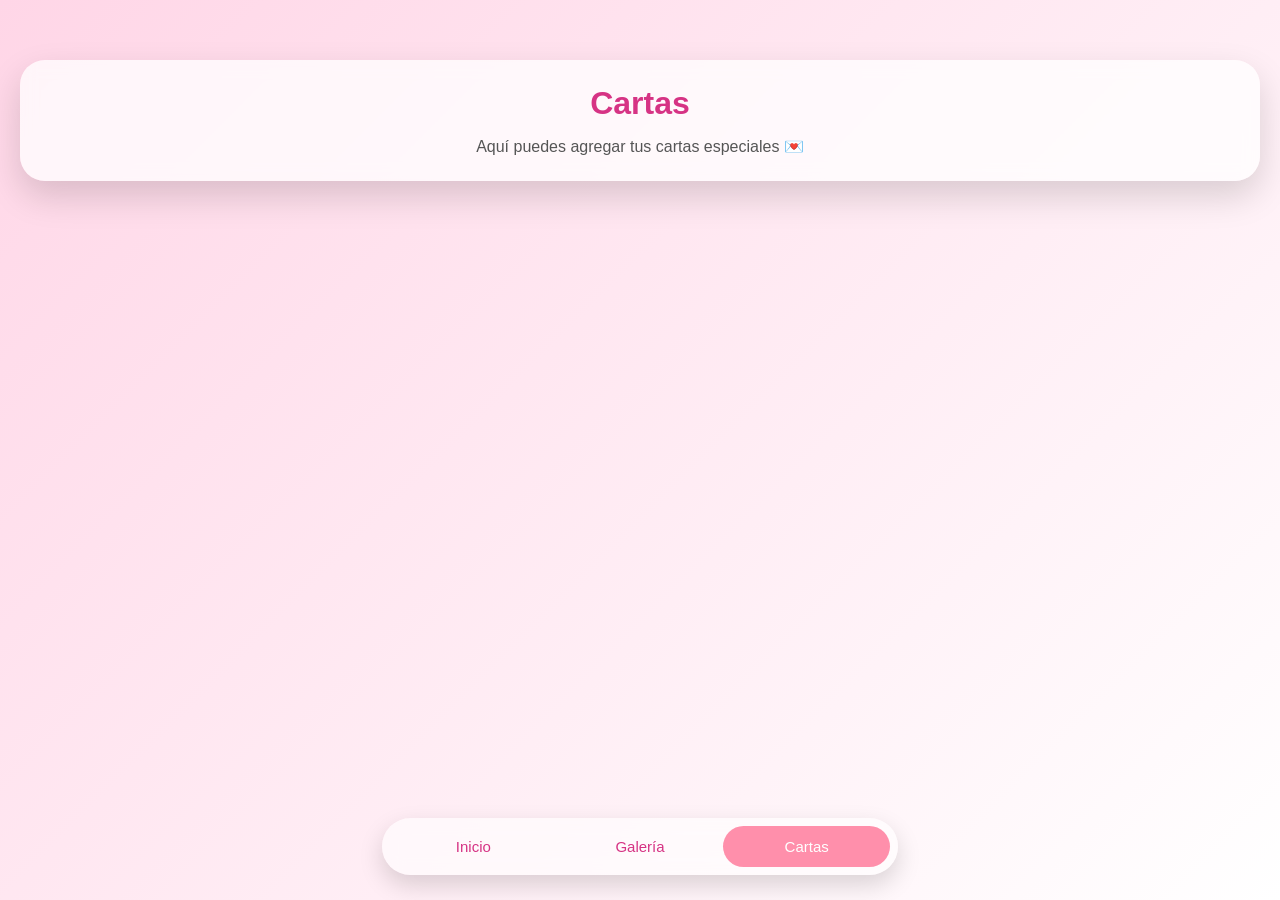
==== cartas.html @ b0435fc4 "Add files via upload" ====
<!DOCTYPE html>
<html lang="es">
<head>
<meta charset="UTF-8">
<meta name="viewport" content="width=device-width, initial-scale=1.0">
<link rel="stylesheet" href="resources/css/style.css">
<title>Cartas</title>
</head>

<body>

<div class="interfaz activa">

<div class="seccion activa">
  <div class="contenido">
    <div class="encabezado-box">
      <h1 class="titulo">Cartas</h1>
      <p class="descripcion">
        Aquí puedes agregar tus cartas especiales 💌
      </p>
    </div>
  </div>
</div>

<div class="menu">
  <button class="item" data-link="inicio.html">Inicio</button>
  <button class="item" data-link="galeria.html">Galería</button>
  <button class="item activo" data-link="cartas.html">Cartas</button>
</div>

</div>

<script src="resources/js/main.js"></script>
</body>
</html>
---- resources/css/style.css ----
body{
  margin:0;
  height:100vh;
  display:flex;
  justify-content:center;
  align-items:center;
  background:linear-gradient(135deg,#ffd6e7,#ffffff);
  font-family:'Segoe UI',sans-serif;
  overflow:hidden;
  opacity:1;
  transition:opacity 0.4s ease;
}

body.fade-out{
  opacity:0;
}

/* ===== ESCENA CARTA ===== */
.escena{
  position:relative;
  width:280px;
  height:180px;
  cursor:pointer;
  transition:opacity 0.6s ease;
}

.sobre{
  position:absolute;
  width:100%;
  height:100%;
  background:#f8a5c2;
  border-radius:12px;
  box-shadow:0 15px 30px rgba(0,0,0,0.2);
  overflow:hidden;
}

.tapa{
  position:absolute;
  width:100%;
  height:100%;
  background:#ec407a;
  clip-path:polygon(0 0, 50% 65%, 100% 0);
  transform-origin:top;
  transition:transform 0.8s ease;
  z-index:3;
}

.papel{
  position:absolute;
  width:90vw;
  max-width:420px;
  height:70vh;
  left:50%;
  top:50%;
  transform:translate(-50%,100%);
  padding:30px;
  box-sizing:border-box;
  border-radius:10px;
  font-size:16px;
  color:#444;
  background:
    repeating-linear-gradient(
      to bottom,
      #fffdf7,
      #fffdf7 28px,
      #f3e9dc 29px
    );
  box-shadow:0 20px 40px rgba(0,0,0,0.25);
  transition:transform 1s ease;
  z-index:2;
}

.abierto .tapa{
  transform:rotateX(180deg);
}

.abierto .papel{
  transform:translate(-50%,-50%);
}

/* ===== INTERFAZ ===== */
.interfaz{
  position:absolute;
  inset:0;
  background:linear-gradient(135deg,#ffd6e7,#ffffff);
  display:flex;
  flex-direction:column;
  justify-content:space-between;
  align-items:center;
}

.seccion{
  width:100%;
}

.contenido{
  text-align:center;
  margin-top:40px;
  padding:20px;
}

.encabezado-box{
  background:rgba(255,255,255,0.75);
  backdrop-filter:blur(8px);
  padding:25px;
  border-radius:25px;
  box-shadow:0 15px 35px rgba(0,0,0,0.15);
  display:flex;
  flex-direction:column;
  align-items:center;
  gap:15px;
}

.titulo{
  color:#d63384;
  margin:0;
}

.descripcion{
  color:#555;
  margin:0;
}

.encabezado-box img{
  width:220px;
  border-radius:20px;
}

/* ===== GALERÍA ===== */
.grid{
  display:grid;
  grid-template-columns:repeat(3,1fr);
  gap:10px;
  padding:20px;
}

.grid img{
  width:100%;
  aspect-ratio:1/1;
  object-fit:cover;
  border-radius:12px;
  cursor:pointer;
  transition:transform 0.3s ease;
}

.grid img:active{
  transform:scale(0.95);
}

/* VISOR */
.lightbox{
  position:fixed;
  inset:0;
  background:rgba(0,0,0,0.7);
  backdrop-filter:blur(8px);
  display:flex;
  justify-content:center;
  align-items:center;
  opacity:0;
  pointer-events:none;
  transition:opacity 0.4s ease;
}

.lightbox.activo{
  opacity:1;
  pointer-events:auto;
}

.lightbox img{
  max-width:90%;
  max-height:80%;
  border-radius:20px;
}

.flecha{
  position:absolute;
  top:50%;
  transform:translateY(-50%);
  font-size:40px;
  color:white;
  cursor:pointer;
  user-select:none;
  padding:20px;
}

.izq{ left:10px; }
.der{ right:10px; }

/* MENU */
.menu{
  width:90%;
  max-width:500px;
  margin-bottom:25px;
  background:rgba(255,255,255,0.6);
  backdrop-filter:blur(10px);
  border-radius:30px;
  display:flex;
  padding:8px;
  box-shadow:0 10px 25px rgba(0,0,0,0.15);
}

.item{
  flex:1;
  border:none;
  background:none;
  padding:12px;
  border-radius:25px;
  font-size:15px;
  cursor:pointer;
  color:#d63384;
  transition:all 0.3s ease;
}

.item.activo{
  background:#ff8fab;
  color:white;
}

/* Caja desplegable */
.info-box{
  position: absolute;
  bottom: 80px;
  width: 85%;
  max-width: 420px;
  padding: 20px;
  border-radius: 20px;

  background: rgba(255,255,255,0.15);
  backdrop-filter: blur(15px);
  -webkit-backdrop-filter: blur(15px);

  border: 1px solid rgba(255,255,255,0.3);
  box-shadow:
  0 10px 30px rgba(0,0,0,0.25),
  inset 0 0 20px rgba(255,255,255,0.1);

  color: white;
  text-align: center;

  max-height: 0;
  overflow: hidden;
  opacity: 0;
  transition: all 0.4s ease;
}

.info-box.activo{
  transform:translateY(0);
  max-height: 250px;
  opacity: 1;
}

.info-box span{
  display:block;
  margin-top:10px;
  font-size:14px;
  color:#888;
}

/* CONTENEDOR SUPERIOR */
.top-controls{
  position:absolute;
  top:20px;
  width:100%;
  display:flex;
  justify-content:space-between;
  align-items:center;
  padding:0 25px;
  box-sizing:border-box;
}

/* ESTILO GLASS COMPARTIDO */
.top-controls .contador,
.top-controls .descargar,
.top-controls .info-toggle{
  background: rgba(255,255,255,0.15);
  backdrop-filter: blur(15px);
  -webkit-backdrop-filter: blur(15px);

  border: 1px solid rgba(255,255,255,0.3);
  box-shadow:
    0 8px 25px rgba(0,0,0,0.25),
    inset 0 0 15px rgba(255,255,255,0.1);

  color:white;
  padding:8px 15px;
  border-radius:20px;
  cursor:pointer;
  user-select:none;
  transition:all 0.3s ease;
}

/* Ajustes individuales */
.contador{
  font-size:15px;
}

.descargar{
  font-size:18px;
}

.info-toggle{
  font-size:20px;
  transition: transform 0.3s ease;
}

.info-toggle.activo{
  transform: rotate(180deg);
}
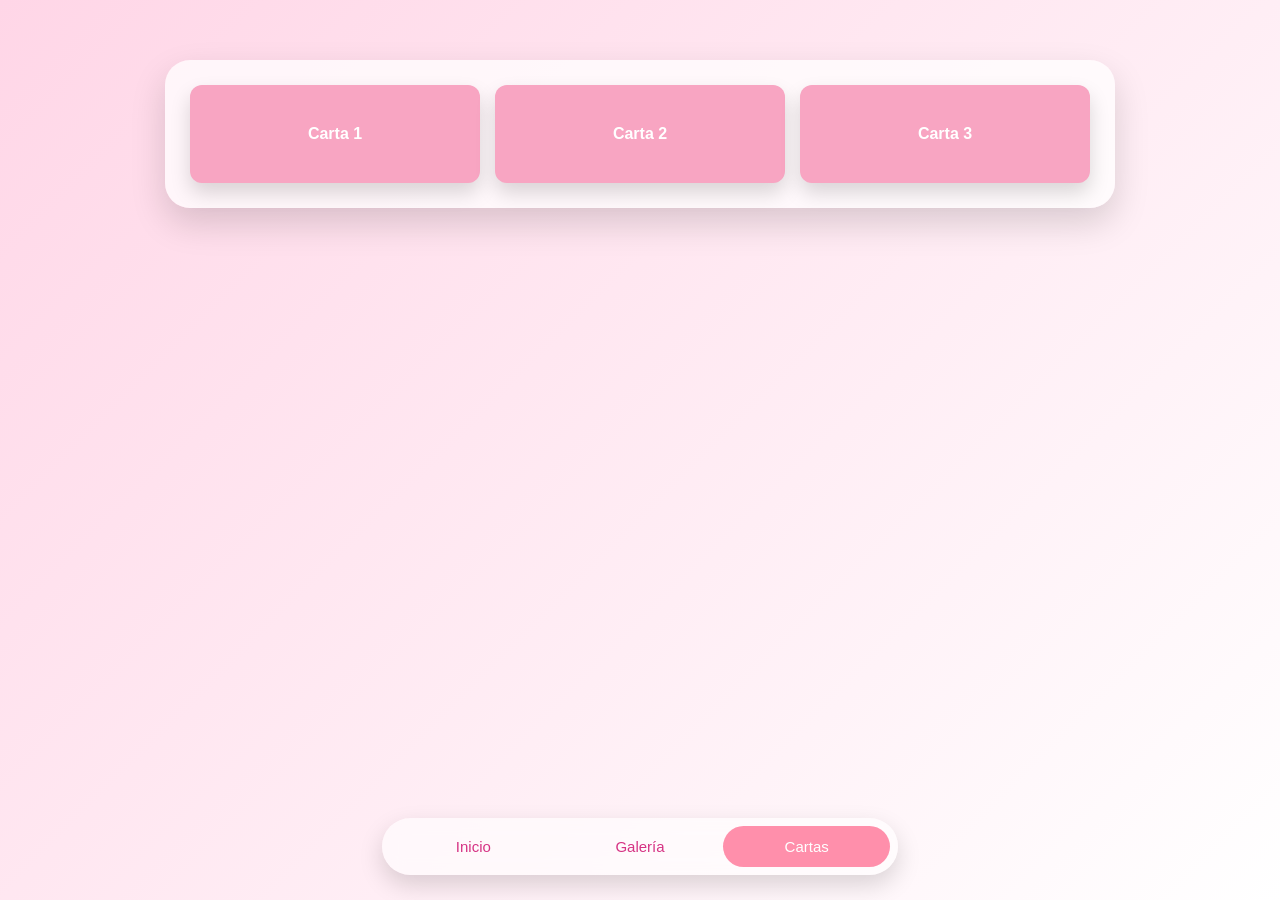
==== commit 8689e9ee: "SEND WEB" ====
--- a/cartas.html
+++ b/cartas.html
@@ -1,35 +1,49 @@
-<!DOCTYPE html>
-<html lang="es">
-<head>
-<meta charset="UTF-8">
-<meta name="viewport" content="width=device-width, initial-scale=1.0">
-<link rel="stylesheet" href="resources/css/style.css">
-<title>Cartas</title>
-</head>
-
-<body>
-
-<div class="interfaz activa">
-
-<div class="seccion activa">
-  <div class="contenido">
-    <div class="encabezado-box">
-      <h1 class="titulo">Cartas</h1>
-      <p class="descripcion">
-        Aquí puedes agregar tus cartas especiales 💌
-      </p>
-    </div>
-  </div>
-</div>
-
-<div class="menu">
-  <button class="item" data-link="inicio.html">Inicio</button>
-  <button class="item" data-link="galeria.html">Galería</button>
-  <button class="item activo" data-link="cartas.html">Cartas</button>
-</div>
-
-</div>
-
-<script src="resources/js/main.js"></script>
-</body>
+<!DOCTYPE html>
+<html lang="es">
+<head>
+<meta charset="UTF-8">
+<meta name="viewport" content="width=device-width, initial-scale=1.0">
+<link rel="stylesheet" href="resources/css/style.css">
+<title>Cartas</title>
+</head>
+
+<body>
+
+<div class="interfaz activa">
+
+<div class="seccion activa">
+  <div class="contenido">
+    
+    <div class="cartas-container">
+      <div class="cartas-grid" id="cartasGrid"></div>
+    </div>
+
+  </div>
+</div>
+
+<!-- VISOR DE CARTA -->
+<div class="carta-lightbox" id="cartaLightbox">
+
+  <div class="carta-top">
+    <div class="carta-contador" id="cartaContador"></div>
+  </div>
+
+  <div class="carta-contenido" id="cartaContenido"></div>
+
+  <div class="carta-flecha izq" id="cartaPrev">&#10094;</div>
+  <div class="carta-flecha der" id="cartaNext">&#10095;</div>
+
+</div>
+
+<div class="menu">
+  <button class="item" data-link="inicio.html">Inicio</button>
+  <button class="item" data-link="galeria.html">Galería</button>
+  <button class="item activo" data-link="cartas.html">Cartas</button>
+</div>
+
+</div>
+
+<script src="resources/js/cartas.js"></script>
+<script src="resources/js/main.js"></script>
+</body>
 </html>
--- a/resources/css/style.css
+++ b/resources/css/style.css
@@ -1,308 +1,434 @@
-body{
-  margin:0;
-  height:100vh;
-  display:flex;
-  justify-content:center;
-  align-items:center;
-  background:linear-gradient(135deg,#ffd6e7,#ffffff);
-  font-family:'Segoe UI',sans-serif;
-  overflow:hidden;
-  opacity:1;
-  transition:opacity 0.4s ease;
-}
-
-body.fade-out{
-  opacity:0;
-}
-
-/* ===== ESCENA CARTA ===== */
-.escena{
-  position:relative;
-  width:280px;
-  height:180px;
-  cursor:pointer;
-  transition:opacity 0.6s ease;
-}
-
-.sobre{
-  position:absolute;
-  width:100%;
-  height:100%;
-  background:#f8a5c2;
-  border-radius:12px;
-  box-shadow:0 15px 30px rgba(0,0,0,0.2);
-  overflow:hidden;
-}
-
-.tapa{
-  position:absolute;
-  width:100%;
-  height:100%;
-  background:#ec407a;
-  clip-path:polygon(0 0, 50% 65%, 100% 0);
-  transform-origin:top;
-  transition:transform 0.8s ease;
-  z-index:3;
-}
-
-.papel{
-  position:absolute;
-  width:90vw;
-  max-width:420px;
-  height:70vh;
-  left:50%;
-  top:50%;
-  transform:translate(-50%,100%);
-  padding:30px;
-  box-sizing:border-box;
-  border-radius:10px;
-  font-size:16px;
-  color:#444;
-  background:
-    repeating-linear-gradient(
-      to bottom,
-      #fffdf7,
-      #fffdf7 28px,
-      #f3e9dc 29px
-    );
-  box-shadow:0 20px 40px rgba(0,0,0,0.25);
-  transition:transform 1s ease;
-  z-index:2;
-}
-
-.abierto .tapa{
-  transform:rotateX(180deg);
-}
-
-.abierto .papel{
-  transform:translate(-50%,-50%);
-}
-
-/* ===== INTERFAZ ===== */
-.interfaz{
-  position:absolute;
-  inset:0;
-  background:linear-gradient(135deg,#ffd6e7,#ffffff);
-  display:flex;
-  flex-direction:column;
-  justify-content:space-between;
-  align-items:center;
-}
-
-.seccion{
-  width:100%;
-}
-
-.contenido{
-  text-align:center;
-  margin-top:40px;
-  padding:20px;
-}
-
-.encabezado-box{
-  background:rgba(255,255,255,0.75);
-  backdrop-filter:blur(8px);
-  padding:25px;
-  border-radius:25px;
-  box-shadow:0 15px 35px rgba(0,0,0,0.15);
-  display:flex;
-  flex-direction:column;
-  align-items:center;
-  gap:15px;
-}
-
-.titulo{
-  color:#d63384;
-  margin:0;
-}
-
-.descripcion{
-  color:#555;
-  margin:0;
-}
-
-.encabezado-box img{
-  width:220px;
-  border-radius:20px;
-}
-
-/* ===== GALERÍA ===== */
-.grid{
-  display:grid;
-  grid-template-columns:repeat(3,1fr);
-  gap:10px;
-  padding:20px;
-}
-
-.grid img{
-  width:100%;
-  aspect-ratio:1/1;
-  object-fit:cover;
-  border-radius:12px;
-  cursor:pointer;
-  transition:transform 0.3s ease;
-}
-
-.grid img:active{
-  transform:scale(0.95);
-}
-
-/* VISOR */
-.lightbox{
-  position:fixed;
-  inset:0;
-  background:rgba(0,0,0,0.7);
-  backdrop-filter:blur(8px);
-  display:flex;
-  justify-content:center;
-  align-items:center;
-  opacity:0;
-  pointer-events:none;
-  transition:opacity 0.4s ease;
-}
-
-.lightbox.activo{
-  opacity:1;
-  pointer-events:auto;
-}
-
-.lightbox img{
-  max-width:90%;
-  max-height:80%;
-  border-radius:20px;
-}
-
-.flecha{
-  position:absolute;
-  top:50%;
-  transform:translateY(-50%);
-  font-size:40px;
-  color:white;
-  cursor:pointer;
-  user-select:none;
-  padding:20px;
-}
-
-.izq{ left:10px; }
-.der{ right:10px; }
-
-/* MENU */
-.menu{
-  width:90%;
-  max-width:500px;
-  margin-bottom:25px;
-  background:rgba(255,255,255,0.6);
-  backdrop-filter:blur(10px);
-  border-radius:30px;
-  display:flex;
-  padding:8px;
-  box-shadow:0 10px 25px rgba(0,0,0,0.15);
-}
-
-.item{
-  flex:1;
-  border:none;
-  background:none;
-  padding:12px;
-  border-radius:25px;
-  font-size:15px;
-  cursor:pointer;
-  color:#d63384;
-  transition:all 0.3s ease;
-}
-
-.item.activo{
-  background:#ff8fab;
-  color:white;
-}
-
-/* Caja desplegable */
-.info-box{
-  position: absolute;
-  bottom: 80px;
-  width: 85%;
-  max-width: 420px;
-  padding: 20px;
-  border-radius: 20px;
-
-  background: rgba(255,255,255,0.15);
-  backdrop-filter: blur(15px);
-  -webkit-backdrop-filter: blur(15px);
-
-  border: 1px solid rgba(255,255,255,0.3);
-  box-shadow:
-  0 10px 30px rgba(0,0,0,0.25),
-  inset 0 0 20px rgba(255,255,255,0.1);
-
-  color: white;
-  text-align: center;
-
-  max-height: 0;
-  overflow: hidden;
-  opacity: 0;
-  transition: all 0.4s ease;
-}
-
-.info-box.activo{
-  transform:translateY(0);
-  max-height: 250px;
-  opacity: 1;
-}
-
-.info-box span{
-  display:block;
-  margin-top:10px;
-  font-size:14px;
-  color:#888;
-}
-
-/* CONTENEDOR SUPERIOR */
-.top-controls{
-  position:absolute;
-  top:20px;
-  width:100%;
-  display:flex;
-  justify-content:space-between;
-  align-items:center;
-  padding:0 25px;
-  box-sizing:border-box;
-}
-
-/* ESTILO GLASS COMPARTIDO */
-.top-controls .contador,
-.top-controls .descargar,
-.top-controls .info-toggle{
-  background: rgba(255,255,255,0.15);
-  backdrop-filter: blur(15px);
-  -webkit-backdrop-filter: blur(15px);
-
-  border: 1px solid rgba(255,255,255,0.3);
-  box-shadow:
-    0 8px 25px rgba(0,0,0,0.25),
-    inset 0 0 15px rgba(255,255,255,0.1);
-
-  color:white;
-  padding:8px 15px;
-  border-radius:20px;
-  cursor:pointer;
-  user-select:none;
-  transition:all 0.3s ease;
-}
-
-/* Ajustes individuales */
-.contador{
-  font-size:15px;
-}
-
-.descargar{
-  font-size:18px;
-}
-
-.info-toggle{
-  font-size:20px;
-  transition: transform 0.3s ease;
-}
-
-.info-toggle.activo{
-  transform: rotate(180deg);
+body{
+  margin:0;
+  height:100vh;
+  display:flex;
+  justify-content:center;
+  align-items:center;
+  background:linear-gradient(135deg,#ffd6e7,#ffffff);
+  font-family:'Segoe UI',sans-serif;
+  overflow:hidden;
+  opacity:1;
+  transition:opacity 0.4s ease;
+}
+
+body.fade-out{
+  opacity:0;
+}
+
+/* ===== ESCENA CARTA ===== */
+.escena{
+  position:relative;
+  width:280px;
+  height:180px;
+  cursor:pointer;
+  transition:opacity 0.6s ease;
+}
+
+.sobre{
+  position:absolute;
+  width:100%;
+  height:100%;
+  background:#f8a5c2;
+  border-radius:12px;
+  box-shadow:0 15px 30px rgba(0,0,0,0.2);
+  overflow:hidden;
+}
+
+.tapa{
+  position:absolute;
+  width:100%;
+  height:100%;
+  background:#ec407a;
+  clip-path:polygon(0 0, 50% 65%, 100% 0);
+  transform-origin:top;
+  transition:transform 0.8s ease;
+  z-index:3;
+}
+
+.papel{
+  position:absolute;
+  width:90vw;
+  max-width:420px;
+  height:70vh;
+  left:50%;
+  top:50%;
+  transform:translate(-50%,100%);
+  padding:30px;
+  box-sizing:border-box;
+  border-radius:10px;
+  font-size:16px;
+  color:#444;
+  background:
+    repeating-linear-gradient(
+      to bottom,
+      #fffdf7,
+      #fffdf7 28px,
+      #f3e9dc 29px
+    );
+  box-shadow:0 20px 40px rgba(0,0,0,0.25);
+  transition:transform 1s ease;
+  z-index:2;
+}
+
+.abierto .tapa{
+  transform:rotateX(180deg);
+}
+
+.abierto .papel{
+  transform:translate(-50%,-50%);
+}
+
+/* ===== INTERFAZ ===== */
+.interfaz{
+  position:absolute;
+  inset:0;
+  background:linear-gradient(135deg,#ffd6e7,#ffffff);
+  display:flex;
+  flex-direction:column;
+  justify-content:space-between;
+  align-items:center;
+}
+
+.seccion{
+  width:100%;
+}
+
+.contenido{
+  text-align:center;
+  margin-top:40px;
+  padding:20px;
+}
+
+.encabezado-box{
+  background:rgba(255,255,255,0.75);
+  backdrop-filter:blur(8px);
+  padding:25px;
+  border-radius:25px;
+  box-shadow:0 15px 35px rgba(0,0,0,0.15);
+  display:flex;
+  flex-direction:column;
+  align-items:center;
+  gap:15px;
+}
+
+.titulo{
+  color:#d63384;
+  margin:0;
+}
+
+.descripcion{
+  color:#555;
+  margin:0;
+}
+
+.encabezado-box img{
+  width:220px;
+  border-radius:20px;
+}
+
+/* ===== GALERÍA ===== */
+.grid{
+  display:grid;
+  grid-template-columns:repeat(3,1fr);
+  gap:10px;
+  padding:20px;
+}
+
+.grid img{
+  width:100%;
+  aspect-ratio:1/1;
+  object-fit:cover;
+  border-radius:12px;
+  cursor:pointer;
+  transition:transform 0.3s ease;
+}
+
+.grid img:active{
+  transform:scale(0.95);
+}
+
+/* VISOR */
+.lightbox{
+  position:fixed;
+  inset:0;
+  background:rgba(0,0,0,0.7);
+  backdrop-filter:blur(8px);
+  display:flex;
+  justify-content:center;
+  align-items:center;
+  opacity:0;
+  pointer-events:none;
+  transition:opacity 0.4s ease;
+}
+
+.lightbox.activo{
+  opacity:1;
+  pointer-events:auto;
+}
+
+.lightbox img{
+  max-width:90%;
+  max-height:80%;
+  border-radius:20px;
+}
+
+.flecha{
+  position:absolute;
+  top:50%;
+  transform:translateY(-50%);
+  font-size:40px;
+  color:white;
+  cursor:pointer;
+  user-select:none;
+  padding:20px;
+}
+
+.izq{ left:10px; }
+.der{ right:10px; }
+
+/* MENU */
+.menu{
+  width:90%;
+  max-width:500px;
+  margin-bottom:25px;
+  background:rgba(255,255,255,0.6);
+  backdrop-filter:blur(10px);
+  border-radius:30px;
+  display:flex;
+  padding:8px;
+  box-shadow:0 10px 25px rgba(0,0,0,0.15);
+}
+
+.item{
+  flex:1;
+  border:none;
+  background:none;
+  padding:12px;
+  border-radius:25px;
+  font-size:15px;
+  cursor:pointer;
+  color:#d63384;
+  transition:all 0.3s ease;
+}
+
+.item.activo{
+  background:#ff8fab;
+  color:white;
+}
+
+/* Caja desplegable */
+.info-box{
+  position:absolute;
+  bottom:80px;
+  width:85%;
+  max-width:420px;
+  padding:20px;
+  border-radius:20px;
+
+  background:
+    linear-gradient(
+      to top,
+      rgba(0,0,0,0.65),
+      rgba(0,0,0,0.45)
+    );
+
+  backdrop-filter: blur(20px);
+  -webkit-backdrop-filter: blur(20px);
+
+  border: 1px solid rgba(255,255,255,0.2);
+
+  color:white;
+  text-align:center;
+
+  max-height:0;
+  overflow:hidden;
+  opacity:0;
+  transition:all 0.4s ease;
+}
+
+.info-box.activo{
+  transform:translateY(0);
+  max-height: 250px;
+  opacity: 1;
+}
+
+.info-box span{
+  display:block;
+  margin-top:10px;
+  font-size:14px;
+  color:#888;
+}
+
+/* CONTENEDOR SUPERIOR */
+.top-controls{
+  position:absolute;
+  top:20px;
+  width:100%;
+  display:flex;
+  justify-content:space-between;
+  align-items:center;
+  padding:0 25px;
+  box-sizing:border-box;
+}
+
+/* ESTILO GLASS COMPARTIDO */
+.top-controls .contador,
+.top-controls .descargar,
+.top-controls .info-toggle{
+  background: rgba(255,255,255,0.15);
+  backdrop-filter: blur(15px);
+  -webkit-backdrop-filter: blur(15px);
+
+  border: 1px solid rgba(255,255,255,0.3);
+  box-shadow:
+    0 8px 25px rgba(0,0,0,0.25),
+    inset 0 0 15px rgba(255,255,255,0.1);
+
+  color:white;
+  padding:8px 15px;
+  border-radius:20px;
+  cursor:pointer;
+  user-select:none;
+  transition:all 0.3s ease;
+}
+
+/* Ajustes individuales */
+.contador{
+  font-size:15px;
+}
+
+.descargar{
+  font-size:18px;
+}
+
+.info-toggle{
+  font-size:20px;
+  transition: transform 0.3s ease;
+}
+
+.info-toggle.activo{
+  transform: rotate(180deg);
+}
+
+/* MINI CARTAS */
+
+.cartas-container{
+  width:90%;
+  max-width:900px;
+  margin:auto;
+  padding:25px;
+  border-radius:25px;
+
+  background:rgba(255,255,255,0.75);
+  box-shadow:0 15px 35px rgba(0,0,0,0.15);
+
+  display:flex;
+  justify-content:center;
+}
+
+.cartas-grid{
+  width:100%;
+  display:grid;
+  grid-template-columns:repeat(3,1fr);
+  gap:15px;
+}
+
+.carta-mini{
+  background:#f8a5c2;
+  border-radius:12px;
+  padding:40px 10px;
+  text-align:center;
+  cursor:pointer;
+  box-shadow:0 10px 20px rgba(0,0,0,0.15);
+  transition:transform 0.3s ease;
+  font-weight:bold;
+  color:white;
+}
+
+.carta-mini:active{
+  transform:scale(0.95);
+}
+
+.carta-lightbox{
+  position:fixed;
+  inset:0;
+
+  background:rgba(0,0,0,0.5);
+
+  backdrop-filter:blur(10px);
+  -webkit-backdrop-filter:blur(10px);
+
+  display:flex;
+  justify-content:center;
+  align-items:center;
+
+  opacity:0;
+  pointer-events:none;
+  transition:opacity 0.4s ease;
+  z-index:1000;
+}
+
+.carta-lightbox.activo{
+  opacity:1;
+  pointer-events:auto;
+}
+.carta-contenido{
+  width:85%;
+  max-width:600px;
+  height:70vh;
+  overflow-y:auto;
+  padding:40px;
+  border-radius:15px;
+
+  background:
+    repeating-linear-gradient(
+      to bottom,
+      #fffdf7,
+      #fffdf7 28px,
+      #f3e9dc 29px
+    );
+
+  box-shadow:0 20px 40px rgba(0,0,0,0.4);
+
+  font-family:'Georgia',serif;
+  line-height:1.8;
+  color:#444;
+  text-align:left;
+}
+
+.carta-top{
+  position:absolute;
+  top:25px;
+}
+
+.carta-contador{
+  background:rgba(255,255,255,0.15);
+  backdrop-filter:blur(15px);
+  -webkit-backdrop-filter:blur(15px);
+
+  border:1px solid rgba(255,255,255,0.3);
+  box-shadow:0 8px 20px rgba(0,0,0,0.2);
+
+  color:white;
+  padding:8px 20px;
+  border-radius:30px;
+}
+.carta-flecha{
+  position:absolute;
+  top:50%;
+  transform:translateY(-50%);
+  font-size:40px;
+  color:white;
+  cursor:pointer;
+  padding:20px;
+  user-select:none;
+  z-index:1100;
+}
+
+.carta-flecha.izq{
+  left:30px;
+}
+
+.carta-flecha.der{
+  right:30px;
 }
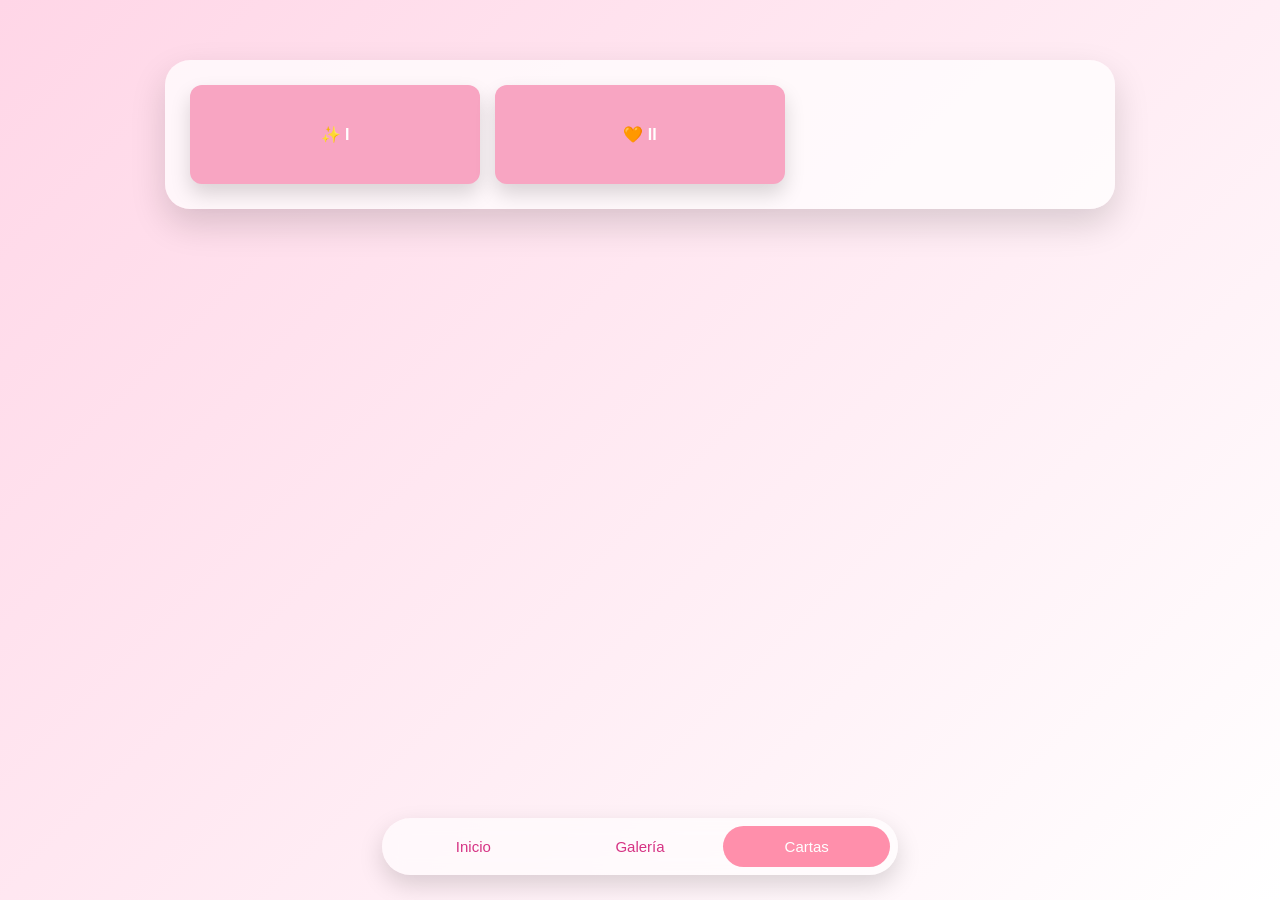
==== commit 0b4c8c56: "Add files via upload" ====
--- a/cartas.html
+++ b/cartas.html
@@ -1,49 +1,51 @@
-<!DOCTYPE html>
-<html lang="es">
-<head>
-<meta charset="UTF-8">
-<meta name="viewport" content="width=device-width, initial-scale=1.0">
-<link rel="stylesheet" href="resources/css/style.css">
-<title>Cartas</title>
-</head>
-
-<body>
-
-<div class="interfaz activa">
-
-<div class="seccion activa">
-  <div class="contenido">
-    
-    <div class="cartas-container">
-      <div class="cartas-grid" id="cartasGrid"></div>
-    </div>
-
-  </div>
-</div>
-
-<!-- VISOR DE CARTA -->
-<div class="carta-lightbox" id="cartaLightbox">
-
-  <div class="carta-top">
-    <div class="carta-contador" id="cartaContador"></div>
-  </div>
-
-  <div class="carta-contenido" id="cartaContenido"></div>
-
-  <div class="carta-flecha izq" id="cartaPrev">&#10094;</div>
-  <div class="carta-flecha der" id="cartaNext">&#10095;</div>
-
-</div>
-
-<div class="menu">
-  <button class="item" data-link="inicio.html">Inicio</button>
-  <button class="item" data-link="galeria.html">Galería</button>
-  <button class="item activo" data-link="cartas.html">Cartas</button>
-</div>
-
-</div>
-
-<script src="resources/js/cartas.js"></script>
-<script src="resources/js/main.js"></script>
-</body>
+<!DOCTYPE html>
+<html lang="es">
+<head>
+<meta charset="UTF-8">
+<meta name="viewport" content="width=device-width, initial-scale=1.0">
+<link rel="stylesheet" href="resources/css/style.css">
+<link rel="icon" type="image/x-icon" href="nono.ico">
+<title>Nono's Space | Cartas</title>
+</head>
+
+<body>
+
+<div class="interfaz activa">
+
+<div class="seccion activa">
+  <div class="contenido">
+    
+    <div class="cartas-container">
+      <div class="cartas-grid" id="cartasGrid"></div>
+    </div>
+
+  </div>
+</div>
+
+<!-- VISOR DE CARTA -->
+<div class="carta-lightbox" id="cartaLightbox">
+
+  <div class="carta-top">
+      <div class="carta-contador" id="cartaContador"></div>
+      <div class="carta-cerrar" id="cartaCerrar">✕</div>
+  </div>
+
+  <div class="carta-contenido" id="cartaContenido"></div>
+
+  <div class="carta-flecha izq" id="cartaPrev">&#10094;</div>
+  <div class="carta-flecha der" id="cartaNext">&#10095;</div>
+
+</div>
+
+<div class="menu">
+  <button class="item" data-link="inicio.html">Inicio</button>
+  <button class="item" data-link="galeria.html">Galería</button>
+  <button class="item activo" data-link="cartas.html">Cartas</button>
+</div>
+
+</div>
+
+<script src="resources/js/cartas.js"></script>
+<script src="resources/js/main.js"></script>
+</body>
 </html>
--- a/resources/css/style.css
+++ b/resources/css/style.css
@@ -1,434 +1,494 @@
-body{
-  margin:0;
-  height:100vh;
-  display:flex;
-  justify-content:center;
-  align-items:center;
-  background:linear-gradient(135deg,#ffd6e7,#ffffff);
-  font-family:'Segoe UI',sans-serif;
-  overflow:hidden;
-  opacity:1;
-  transition:opacity 0.4s ease;
-}
-
-body.fade-out{
-  opacity:0;
-}
-
-/* ===== ESCENA CARTA ===== */
-.escena{
-  position:relative;
-  width:280px;
-  height:180px;
-  cursor:pointer;
-  transition:opacity 0.6s ease;
-}
-
-.sobre{
-  position:absolute;
-  width:100%;
-  height:100%;
-  background:#f8a5c2;
-  border-radius:12px;
-  box-shadow:0 15px 30px rgba(0,0,0,0.2);
-  overflow:hidden;
-}
-
-.tapa{
-  position:absolute;
-  width:100%;
-  height:100%;
-  background:#ec407a;
-  clip-path:polygon(0 0, 50% 65%, 100% 0);
-  transform-origin:top;
-  transition:transform 0.8s ease;
-  z-index:3;
-}
-
-.papel{
-  position:absolute;
-  width:90vw;
-  max-width:420px;
-  height:70vh;
-  left:50%;
-  top:50%;
-  transform:translate(-50%,100%);
-  padding:30px;
-  box-sizing:border-box;
-  border-radius:10px;
-  font-size:16px;
-  color:#444;
-  background:
-    repeating-linear-gradient(
-      to bottom,
-      #fffdf7,
-      #fffdf7 28px,
-      #f3e9dc 29px
-    );
-  box-shadow:0 20px 40px rgba(0,0,0,0.25);
-  transition:transform 1s ease;
-  z-index:2;
-}
-
-.abierto .tapa{
-  transform:rotateX(180deg);
-}
-
-.abierto .papel{
-  transform:translate(-50%,-50%);
-}
-
-/* ===== INTERFAZ ===== */
-.interfaz{
-  position:absolute;
-  inset:0;
-  background:linear-gradient(135deg,#ffd6e7,#ffffff);
-  display:flex;
-  flex-direction:column;
-  justify-content:space-between;
-  align-items:center;
-}
-
-.seccion{
-  width:100%;
-}
-
-.contenido{
-  text-align:center;
-  margin-top:40px;
-  padding:20px;
-}
-
-.encabezado-box{
-  background:rgba(255,255,255,0.75);
-  backdrop-filter:blur(8px);
-  padding:25px;
-  border-radius:25px;
-  box-shadow:0 15px 35px rgba(0,0,0,0.15);
-  display:flex;
-  flex-direction:column;
-  align-items:center;
-  gap:15px;
-}
-
-.titulo{
-  color:#d63384;
-  margin:0;
-}
-
-.descripcion{
-  color:#555;
-  margin:0;
-}
-
-.encabezado-box img{
-  width:220px;
-  border-radius:20px;
-}
-
-/* ===== GALERÍA ===== */
-.grid{
-  display:grid;
-  grid-template-columns:repeat(3,1fr);
-  gap:10px;
-  padding:20px;
-}
-
-.grid img{
-  width:100%;
-  aspect-ratio:1/1;
-  object-fit:cover;
-  border-radius:12px;
-  cursor:pointer;
-  transition:transform 0.3s ease;
-}
-
-.grid img:active{
-  transform:scale(0.95);
-}
-
-/* VISOR */
-.lightbox{
-  position:fixed;
-  inset:0;
-  background:rgba(0,0,0,0.7);
-  backdrop-filter:blur(8px);
-  display:flex;
-  justify-content:center;
-  align-items:center;
-  opacity:0;
-  pointer-events:none;
-  transition:opacity 0.4s ease;
-}
-
-.lightbox.activo{
-  opacity:1;
-  pointer-events:auto;
-}
-
-.lightbox img{
-  max-width:90%;
-  max-height:80%;
-  border-radius:20px;
-}
-
-.flecha{
-  position:absolute;
-  top:50%;
-  transform:translateY(-50%);
-  font-size:40px;
-  color:white;
-  cursor:pointer;
-  user-select:none;
-  padding:20px;
-}
-
-.izq{ left:10px; }
-.der{ right:10px; }
-
-/* MENU */
-.menu{
-  width:90%;
-  max-width:500px;
-  margin-bottom:25px;
-  background:rgba(255,255,255,0.6);
-  backdrop-filter:blur(10px);
-  border-radius:30px;
-  display:flex;
-  padding:8px;
-  box-shadow:0 10px 25px rgba(0,0,0,0.15);
-}
-
-.item{
-  flex:1;
-  border:none;
-  background:none;
-  padding:12px;
-  border-radius:25px;
-  font-size:15px;
-  cursor:pointer;
-  color:#d63384;
-  transition:all 0.3s ease;
-}
-
-.item.activo{
-  background:#ff8fab;
-  color:white;
-}
-
-/* Caja desplegable */
-.info-box{
-  position:absolute;
-  bottom:80px;
-  width:85%;
-  max-width:420px;
-  padding:20px;
-  border-radius:20px;
-
-  background:
-    linear-gradient(
-      to top,
-      rgba(0,0,0,0.65),
-      rgba(0,0,0,0.45)
-    );
-
-  backdrop-filter: blur(20px);
-  -webkit-backdrop-filter: blur(20px);
-
-  border: 1px solid rgba(255,255,255,0.2);
-
-  color:white;
-  text-align:center;
-
-  max-height:0;
-  overflow:hidden;
-  opacity:0;
-  transition:all 0.4s ease;
-}
-
-.info-box.activo{
-  transform:translateY(0);
-  max-height: 250px;
-  opacity: 1;
-}
-
-.info-box span{
-  display:block;
-  margin-top:10px;
-  font-size:14px;
-  color:#888;
-}
-
-/* CONTENEDOR SUPERIOR */
-.top-controls{
-  position:absolute;
-  top:20px;
-  width:100%;
-  display:flex;
-  justify-content:space-between;
-  align-items:center;
-  padding:0 25px;
-  box-sizing:border-box;
-}
-
-/* ESTILO GLASS COMPARTIDO */
-.top-controls .contador,
-.top-controls .descargar,
-.top-controls .info-toggle{
-  background: rgba(255,255,255,0.15);
-  backdrop-filter: blur(15px);
-  -webkit-backdrop-filter: blur(15px);
-
-  border: 1px solid rgba(255,255,255,0.3);
-  box-shadow:
-    0 8px 25px rgba(0,0,0,0.25),
-    inset 0 0 15px rgba(255,255,255,0.1);
-
-  color:white;
-  padding:8px 15px;
-  border-radius:20px;
-  cursor:pointer;
-  user-select:none;
-  transition:all 0.3s ease;
-}
-
-/* Ajustes individuales */
-.contador{
-  font-size:15px;
-}
-
-.descargar{
-  font-size:18px;
-}
-
-.info-toggle{
-  font-size:20px;
-  transition: transform 0.3s ease;
-}
-
-.info-toggle.activo{
-  transform: rotate(180deg);
-}
-
-/* MINI CARTAS */
-
-.cartas-container{
-  width:90%;
-  max-width:900px;
-  margin:auto;
-  padding:25px;
-  border-radius:25px;
-
-  background:rgba(255,255,255,0.75);
-  box-shadow:0 15px 35px rgba(0,0,0,0.15);
-
-  display:flex;
-  justify-content:center;
-}
-
-.cartas-grid{
-  width:100%;
-  display:grid;
-  grid-template-columns:repeat(3,1fr);
-  gap:15px;
-}
-
-.carta-mini{
-  background:#f8a5c2;
-  border-radius:12px;
-  padding:40px 10px;
-  text-align:center;
-  cursor:pointer;
-  box-shadow:0 10px 20px rgba(0,0,0,0.15);
-  transition:transform 0.3s ease;
-  font-weight:bold;
-  color:white;
-}
-
-.carta-mini:active{
-  transform:scale(0.95);
-}
-
-.carta-lightbox{
-  position:fixed;
-  inset:0;
-
-  background:rgba(0,0,0,0.5);
-
-  backdrop-filter:blur(10px);
-  -webkit-backdrop-filter:blur(10px);
-
-  display:flex;
-  justify-content:center;
-  align-items:center;
-
-  opacity:0;
-  pointer-events:none;
-  transition:opacity 0.4s ease;
-  z-index:1000;
-}
-
-.carta-lightbox.activo{
-  opacity:1;
-  pointer-events:auto;
-}
-.carta-contenido{
-  width:85%;
-  max-width:600px;
-  height:70vh;
-  overflow-y:auto;
-  padding:40px;
-  border-radius:15px;
-
-  background:
-    repeating-linear-gradient(
-      to bottom,
-      #fffdf7,
-      #fffdf7 28px,
-      #f3e9dc 29px
-    );
-
-  box-shadow:0 20px 40px rgba(0,0,0,0.4);
-
-  font-family:'Georgia',serif;
-  line-height:1.8;
-  color:#444;
-  text-align:left;
-}
-
-.carta-top{
-  position:absolute;
-  top:25px;
-}
-
-.carta-contador{
-  background:rgba(255,255,255,0.15);
-  backdrop-filter:blur(15px);
-  -webkit-backdrop-filter:blur(15px);
-
-  border:1px solid rgba(255,255,255,0.3);
-  box-shadow:0 8px 20px rgba(0,0,0,0.2);
-
-  color:white;
-  padding:8px 20px;
-  border-radius:30px;
-}
-.carta-flecha{
-  position:absolute;
-  top:50%;
-  transform:translateY(-50%);
-  font-size:40px;
-  color:white;
-  cursor:pointer;
-  padding:20px;
-  user-select:none;
-  z-index:1100;
-}
-
-.carta-flecha.izq{
-  left:30px;
-}
-
-.carta-flecha.der{
-  right:30px;
+body{
+  margin:0;
+  height:100vh;
+  display:flex;
+  justify-content:center;
+  align-items:center;
+  background:linear-gradient(135deg,#ffd6e7,#ffffff);
+  font-family:'Segoe UI',sans-serif;
+  overflow:hidden;
+  opacity:1;
+  transition:opacity 0.4s ease;
+}
+
+body.fade-out{
+  opacity:0;
+}
+
+/* ===== ESCENA CARTA ===== */
+.escena{
+  position:relative;
+  width:280px;
+  height:180px;
+  cursor:pointer;
+  transition:opacity 0.6s ease;
+}
+
+.sobre{
+  position:absolute;
+  width:100%;
+  height:100%;
+  background:#f8a5c2;
+  border-radius:12px;
+  box-shadow:0 15px 30px rgba(0,0,0,0.2);
+  overflow:hidden;
+}
+
+.tapa{
+  position:absolute;
+  width:100%;
+  height:100%;
+  background:#ec407a;
+  clip-path:polygon(0 0, 50% 65%, 100% 0);
+  transform-origin:top;
+  transition:transform 0.8s ease;
+  z-index:3;
+}
+
+.papel{
+  position:absolute;
+  width:90vw;
+  max-width:420px;
+  height:70vh;
+  left:50%;
+  top:50%;
+  transform:translate(-50%,100%);
+  padding:30px;
+  box-sizing:border-box;
+  border-radius:10px;
+  font-size:16px;
+  color:#444;
+  background:
+    repeating-linear-gradient(
+      to bottom,
+      #fffdf7,
+      #fffdf7 28px,
+      #f3e9dc 29px
+    );
+  box-shadow:0 20px 40px rgba(0,0,0,0.25);
+  transition:transform 1s ease;
+  z-index:2;
+}
+
+.abierto .tapa{
+  transform:rotateX(180deg);
+}
+
+.abierto .papel{
+  transform:translate(-50%,-50%);
+}
+
+/* ===== INTERFAZ ===== */
+.interfaz{
+  position:absolute;
+  inset:0;
+  background:linear-gradient(135deg,#ffd6e7,#ffffff);
+  display:flex;
+  flex-direction:column;
+  justify-content:space-between;
+  align-items:center;
+}
+
+.seccion{
+  width:100%;
+}
+
+.contenido{
+  text-align:center;
+  margin-top:40px;
+  padding:20px;
+}
+
+.encabezado-box{
+  background:rgba(255,255,255,0.75);
+  backdrop-filter:blur(8px);
+  padding:25px;
+  border-radius:25px;
+  box-shadow:0 15px 35px rgba(0,0,0,0.15);
+  display:flex;
+  flex-direction:column;
+  align-items:center;
+  gap:15px;
+}
+
+.titulo{
+  color:#d63384;
+  margin:0;
+  font-size: 25px;
+}
+
+.descripcion{
+  color:#555;
+  margin:0;
+}
+
+.encabezado-box img{
+  width:220px;
+  border-radius:20px;
+}
+
+/* ===== GALERÍA ===== */
+.grid{
+  display:grid;
+  grid-template-columns:repeat(3,1fr);
+  gap:10px;
+  padding:20px;
+}
+
+.grid img{
+  width:100%;
+  aspect-ratio:1/1;
+  object-fit:cover;
+  border-radius:12px;
+  cursor:pointer;
+  transition:transform 0.3s ease;
+}
+
+.grid img:active{
+  transform:scale(0.95);
+}
+
+/* VISOR */
+.lightbox{
+  position:fixed;
+  inset:0;
+  background:rgba(0,0,0,0.7);
+  backdrop-filter:blur(8px);
+  display:flex;
+  justify-content:center;
+  align-items:center;
+  opacity:0;
+  pointer-events:none;
+  transition:opacity 0.4s ease;
+}
+
+.lightbox.activo{
+  opacity:1;
+  pointer-events:auto;
+}
+
+.lightbox img{
+  max-width:90%;
+  max-height:80%;
+  border-radius:20px;
+}
+
+.flecha{
+  position:absolute;
+  top:50%;
+  transform:translateY(-50%);
+  font-size:40px;
+  color:white;
+  cursor:pointer;
+  user-select:none;
+  padding:20px;
+}
+
+.izq{ left:10px; }
+.der{ right:10px; }
+
+/* MENU */
+.menu{
+  width:90%;
+  max-width:500px;
+  margin-bottom:25px;
+  background:rgba(255,255,255,0.6);
+  backdrop-filter:blur(10px);
+  border-radius:30px;
+  display:flex;
+  padding:8px;
+  box-shadow:0 10px 25px rgba(0,0,0,0.15);
+}
+
+.item{
+  flex:1;
+  border:none;
+  background:none;
+  padding:12px;
+  border-radius:25px;
+  font-size:15px;
+  cursor:pointer;
+  color:#d63384;
+  transition:all 0.3s ease;
+}
+
+.item.activo{
+  background:#ff8fab;
+  color:white;
+}
+
+/* Caja desplegable */
+.info-box{
+  position:absolute;
+  bottom:80px;
+  width:85%;
+  max-width:420px;
+  padding:20px;
+  border-radius:20px;
+
+  background:
+    linear-gradient(
+      to top,
+      rgba(0,0,0,0.65),
+      rgba(0,0,0,0.45)
+    );
+
+  backdrop-filter: blur(20px);
+  -webkit-backdrop-filter: blur(20px);
+
+  border: 1px solid rgba(255,255,255,0.2);
+
+  color:white;
+  text-align:center;
+
+  max-height:0;
+  overflow:hidden;
+  opacity:0;
+  transition:all 0.4s ease;
+}
+
+.info-box.activo{
+  transform:translateY(0);
+  max-height: 250px;
+  opacity: 1;
+}
+
+.info-box span{
+  display:block;
+  margin-top:10px;
+  font-size:14px;
+  color:#888;
+}
+
+/* CONTENEDOR SUPERIOR */
+.top-controls{
+  position:absolute;
+  top:20px;
+  width:100%;
+  display:flex;
+  justify-content:space-between;
+  align-items:center;
+  padding:0 25px;
+  box-sizing:border-box;
+}
+
+/* ESTILO GLASS COMPARTIDO */
+.top-controls .contador,
+.top-controls .descargar,
+.top-controls .info-toggle{
+  background: rgba(255,255,255,0.15);
+  backdrop-filter: blur(15px);
+  -webkit-backdrop-filter: blur(15px);
+
+  border: 1px solid rgba(255,255,255,0.3);
+  box-shadow:
+    0 8px 25px rgba(0,0,0,0.25),
+    inset 0 0 15px rgba(255,255,255,0.1);
+
+  color:white;
+  padding:8px 15px;
+  border-radius:20px;
+  cursor:pointer;
+  user-select:none;
+  transition:all 0.3s ease;
+}
+
+/* Ajustes individuales */
+.contador{
+  font-size:15px;
+}
+
+.descargar{
+  font-size:18px;
+}
+
+.info-toggle{
+  font-size:20px;
+  transition: transform 0.3s ease;
+}
+
+.info-toggle.activo{
+  transform: rotate(180deg);
+}
+
+/* MINI CARTAS */
+
+.cartas-container{
+  width:90%;
+  max-width:900px;
+  margin:auto;
+  padding:25px;
+  border-radius:25px;
+
+  background:rgba(255,255,255,0.75);
+  box-shadow:0 15px 35px rgba(0,0,0,0.15);
+
+  display:flex;
+  justify-content:center;
+}
+
+.cartas-grid{
+  width:100%;
+  display:grid;
+  grid-template-columns:repeat(3,1fr);
+  gap:15px;
+}
+
+.carta-mini{
+  background:#f8a5c2;
+  border-radius:12px;
+  padding:40px 10px;
+  text-align:center;
+  cursor:pointer;
+  box-shadow:0 10px 20px rgba(0,0,0,0.15);
+  transition:transform 0.3s ease;
+  font-weight:bold;
+  color:white;
+}
+
+.carta-mini:active{
+  transform:scale(0.95);
+}
+
+.carta-lightbox{
+  position:fixed;
+  inset:0;
+
+  background:rgba(0,0,0,0.5);
+
+  backdrop-filter:blur(10px);
+  -webkit-backdrop-filter:blur(10px);
+
+  display:flex;
+  justify-content:center;
+  align-items:center;
+
+  opacity:0;
+  pointer-events:none;
+  transition:opacity 0.4s ease;
+  z-index:1000;
+}
+
+.carta-lightbox.activo{
+  opacity:1;
+  pointer-events:auto;
+}
+.carta-contenido{
+  width:85%;
+  max-width:600px;
+  height:70vh;
+  overflow-y:auto;
+  padding:40px;
+  border-radius:15px;
+
+  background:
+    repeating-linear-gradient(
+      to bottom,
+      #fffdf7,
+      #fffdf7 28px,
+      #f3e9dc 29px
+    );
+
+  box-shadow:0 20px 40px rgba(0,0,0,0.4);
+
+  font-family:'Georgia',serif;
+  line-height:1.8;
+  color:#444;
+  text-align:left;
+
+}
+
+.carta-flecha{
+  position:absolute;
+  top:50%;
+  transform:translateY(-50%);
+  font-size:40px;
+  color:white;
+  cursor:pointer;
+  padding:20px;
+  user-select:none;
+  z-index:1100;
+}
+
+.carta-flecha.izq{
+  left:30px;
+}
+
+.carta-flecha.der{
+  right:30px;
+}
+.mini-carta{
+  background:#f48fb1;
+  border-radius:20px;
+  padding:20px;
+  color:white;
+  display:flex;
+  flex-direction:column;
+  justify-content:center;
+  align-items:center;
+  cursor:pointer;
+  transition:transform 0.3s ease, box-shadow 0.3s ease;
+  text-align:center;
+  gap:8px;
+}
+
+.mini-carta:hover{
+  transform:translateY(-5px);
+  box-shadow:0 15px 25px rgba(0,0,0,0.2);
+}
+
+.mini-fecha{
+  font-size:13px;
+  opacity:0.85;
+}
+
+.mini-titulo{
+  margin:0;
+  font-size:16px;
+  font-weight:600;
+}
+.carta-top{
+  position:absolute;
+  top:25px;
+  width:100%;
+  display:flex;
+  justify-content:center;
+  align-items:center;
+  pointer-events:none;
+}
+
+/* Estilo glass compartido */
+.carta-contador,
+.carta-cerrar{
+  background:rgba(255,255,255,0.15);
+  backdrop-filter:blur(15px);
+  -webkit-backdrop-filter:blur(15px);
+  border:1px solid rgba(255,255,255,0.3);
+  box-shadow:
+    0 10px 25px rgba(0,0,0,0.25),
+    inset 0 0 15px rgba(255,255,255,0.1);
+  color:white;
+  border-radius:25px;
+  padding:8px 16px;
+  font-size:16px;
+  pointer-events:auto;
+}
+
+/* Contador centrado */
+.carta-contador{
+  position:relative;
+}
+
+/* Botón X a la derecha */
+.carta-cerrar{
+  position:absolute;
+  right:25px;
+  cursor:pointer;
+  font-size:18px;
+  padding:8px 14px;
+  transition:transform 0.2s ease;
+}
+
+.carta-cerrar:active{
+  transform:scale(0.9);
 }
